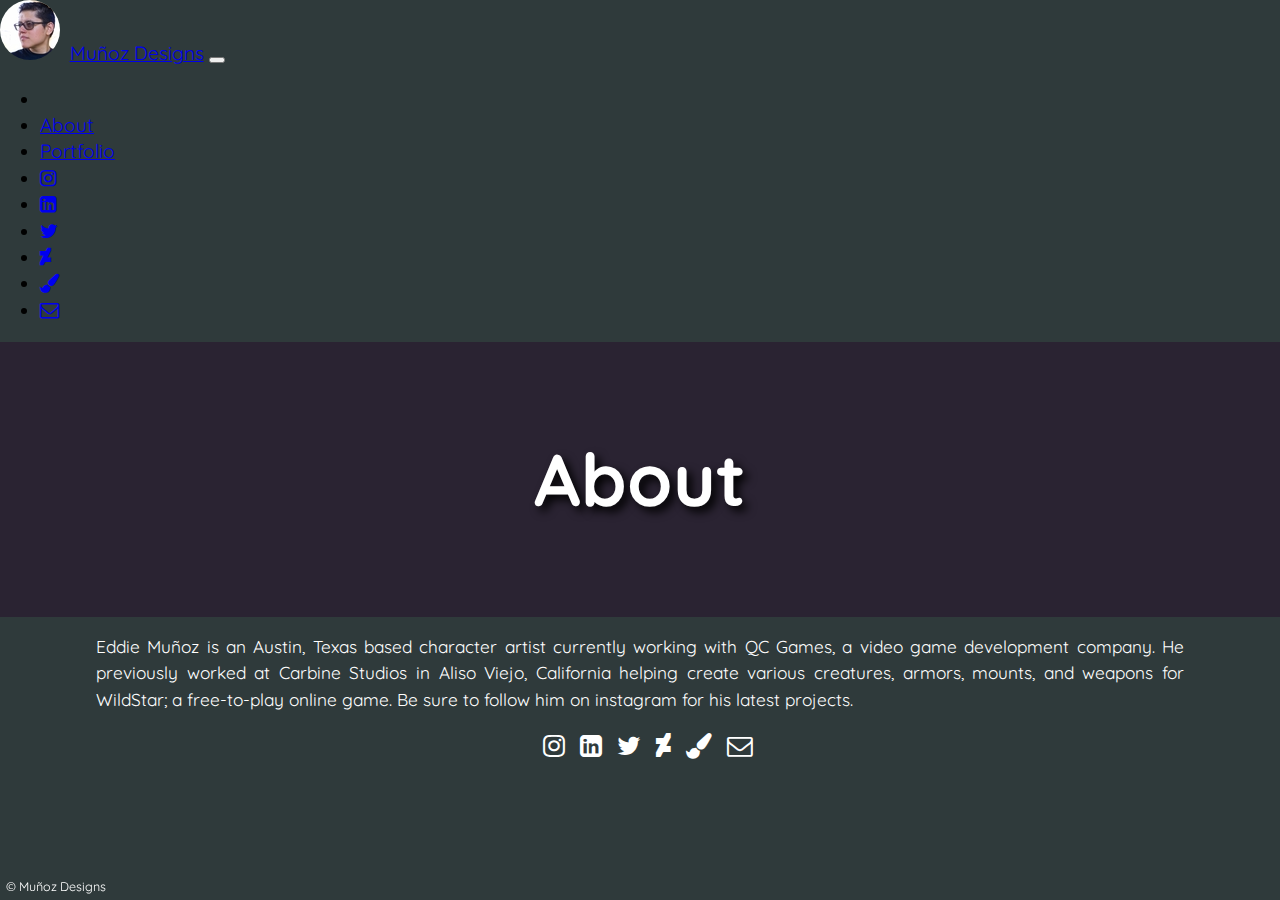
==== about.html @ 2b8dea1d "Initial commit" ====
<!DOCTYPE html>
<html>
<head>
  <title>About</title>
  <link rel="shortcut icon" type="images/ico" href="favicon-paint-brush.ico">
  <meta name="viewport" content="width=device-width, initial-scale=1.0 user-scalable=no">
  <link href="https://fonts.googleapis.com/css?family=Quicksand" rel="stylesheet">
  <link rel="stylesheet" href="https://maxcdn.bootstrapcdn.com/bootstrap/4.0.0-beta/css/bootstrap.min.css" integrity="sha384-/Y6pD6FV/Vv2HJnA6t+vslU6fwYXjCFtcEpHbNJ0lyAFsXTsjBbfaDjzALeQsN6M" crossorigin="anonymous">
  <link rel="stylesheet" type="text/css" href="about1.css">
  <link rel="stylesheet" type="text/css" href="https://cdnjs.cloudflare.com/ajax/libs/font-awesome/4.7.0/css/font-awesome.css">
   <link rel="shortcut icon" type="images/ico" href="favicon-paint-brush.ico">
</head>
<body>

  <!--navbar-->   
  <nav class="navbar navbar-expand-sm navbar-dark bg-dark">
    <a class="navbar-brand" href="index.html"><img class="avatar" src="images/Originals/avatar.jpg" alt>Mu&ntilde;oz Designs</a>

    <!--Toggle Button-->
    <button class="navbar-toggler" type="button" data-toggle="collapse" data-target="#navbarResponsive" aria-controls="navbarResponsive" aria-expanded="false" aria-label="Toggle navigation">
      <span class="navbar-toggler-icon"></span></button>

      <!--Navbar links-->
      <div class="collapse navbar-collapse text-center" id="navbarResponsive">
        <ul class="navbar-nav ml-auto">
          <li class="nav-item">
            <li class="nav-item">
              <a class="nav-link"
              href="about.html">About</a>
            </li>
            <li class="nav-item">
              <a class="nav-link"
              href="portfolio.html">Portfolio</a>
            </li>

            <!--Social Media Icons-->
            <li class="nav-item">
              <a class="nav-link" href="https://www.instagram.com/eddiearkmunoz/" title="Follow on Instagram" target="_blank"><i class="fa fa-instagram" aria-hidden="true"></i></a>

              <li class="nav-item">
                <a class="nav-link" href="https://www.linkedin.com/in/eddie-munoz-351a9428/" title="Follow on Linkedin" target="_blank"><i class="fa fa-linkedin-square" aria-hidden="true"></i></a>

                <li class="nav-item">
                  <a class="nav-link" href="https://twitter.com/arkadiusart" title="Follow on Twitter" target="_blank"><i class="fa fa-twitter" aria-hidden="true"></i></a>

                  <li class="nav-item">
                    <a class="nav-link" href="https://eddiemunoz.deviantart.com/gallery/" title="Follow on Deviant Art" target="_blank"><i class="fa fa-deviantart" aria-hidden="true"></i></a>

                    <li class="nav-item">
                      <a class="nav-link" href="https://www.artstation.com/ed209" title="Follow on ArtStation" target="_blank"><i class="fa fa-paint-brush" aria-hidden="true"></i></a>

                      <li class="nav-item">
                        <a class="nav-link" href="contact.php" title="Email">
                          <i class="fa fa-envelope-o" aria-hidden="true"></i></a>
                        </ul>
                      </div>
                    </div>
                  </nav>


                  <div class="intro">
                    <h1>About</h1>
                  </div>






                  
                  <div class="bio">Eddie Mu&ntilde;oz is an Austin, Texas based character artist currently working with QC Games, a video game development company. He previously worked at Carbine Studios in Aliso Viejo, California helping create various creatures, armors, mounts, and weapons for WildStar; a free-to-play online game. Be sure to follow him on instagram for his latest projects.</div>

                  <!-- <img src="images/hammer.gif" alt="" width="200" height="275"><-->


                  

                  <footer class="page-footer">
                    <ul class="social-icons">
                      <li>
                        <a href="https://www.instagram.com/eddiearkmunoz/" title="Follow on Instagram" target="_blank"><i class="fa fa-instagram fa-lg" aria-hidden="true" style="color:white"></i></a>

                        <li>
                          <a href="https://www.linkedin.com/in/eddie-munoz-351a9428/" title="Follow on Linkedin" target="_blank"><i class="fa fa-linkedin-square fa-lg" aria-hidden="true" style="color:white"></i></a>

                          <li>
                            <a href="https://twitter.com/arkadiusart" title="Follow on Twitter" target="_blank"><i class="fa fa-twitter fa-lg" aria-hidden="true" style="color:white"></i></a>

                            <li>
                              <a href="https://eddiemunoz.deviantart.com/gallery/" title="Follow on Deviant Art" target="_blank"><i class="fa fa-deviantart fa-lg" aria-hidden="true" style="color:white"></i></a>

                              <li>
                                <a href="https://www.artstation.com/ed209" title="Follow on ArtStation" target="_blank"><i class="fa fa-paint-brush fa-lg" aria-hidden="true" style="color:white"></i></a>

                                <li>
                                  <a href="contact.php" title="Email">
                                    <i class="fa fa-envelope-o fa-lg" aria-hidden="true" style="color:white"></i></a>
                                  </ul>



                                </li>
                              </footer>

                              <div class="copyright">&#169; Mu&ntilde;oz Designs</div>





                              <script src="https://code.jquery.com/jquery-3.2.1.slim.min.js" integrity="sha384-KJ3o2DKtIkvYIK3UENzmM7KCkRr/rE9/Qpg6aAZGJwFDMVNA/GpGFF93hXpG5KkN" crossorigin="anonymous"></script>
                              <script src="https://cdnjs.cloudflare.com/ajax/libs/popper.js/1.11.0/umd/popper.min.js" integrity="sha384-b/U6ypiBEHpOf/4+1nzFpr53nxSS+GLCkfwBdFNTxtclqqenISfwAzpKaMNFNmj4" crossorigin="anonymous"></script>
                              <script src="https://maxcdn.bootstrapcdn.com/bootstrap/4.0.0-beta/js/bootstrap.min.js" integrity="sha384-h0AbiXch4ZDo7tp9hKZ4TsHbi047NrKGLO3SEJAg45jXxnGIfYzk4Si90RDIqNm1" crossorigin="anonymous"></script>
                            </body>
                            </html>
---- about1.css ----
html{
  box-sizing: border-box;}
  *,
  *: before, 
  *: after {
    box-sizing: inherit;
    padding: 0;
    margin: 0;
  }
  body{
  background-image: url();
  width: 100%;
  height: 100%;
  background-position: bottom center;
  background-repeat: no-repeat;
  background-attachment: fixed;
  background-size: cover;
  background-color: #464646;
  font-family:"Quicksand";
  font-size: 1.2em;
  line-height: 1.375em;
  padding: 0;
  margin: 0;

  background-color: #2F3A3B;
  -webkit-font-smoothing: antialiased;
  
  }

 navbar-brand{

    height: 3em;
    width: 3em;
    margin-top: -8px;
    margin-right: 1em;
    margin-left: 1em;
    margin-bottom: -8px
   
}
.avatar{
border-radius: 5em;
margin-right: .5em;
margin-left: 0em;

}
  .intro{
    display: inline-block;
    width: 100%;
    padding: 75px 0 75px;
    background-color: #2A2332;
    background-size: cover;
    font-size: 1.9em;
    text-align: center;
    color: #FFF;

  }

   h1{
    font-weight: medium;
    text-shadow:5px 5px 10px black;
    position: center;
  }
  
 
  .bio{
    display: flex;
    flex-flow: column wrap;
    text-align: justify;
    margin-top: 1em;
    margin-left: 1.5em;
    margin-right: 1.5em;
    margin-bottom: 1em;
    color: #FFF;

  }


.page-footer{
  text-align: center;
  display:flex;
  list-style-type: none;


}

ul.social-icons {
    display: block;
    margin: 0 auto;
    text-align: center
    


}

ul.social-icons li {
    display: inline-block;
    margin- right: 15px;
    margin-left: 15px;

   
}


.copyright{
    bottom: 0%;
    position: fixed;
    color: #FFF;
    margin-left: .5%;
    font-size: 65%;
}


.page-footer{

  padding top: 20px;
  padding-right: 20px;
  padding-left: 20px;
  
}
ul.social-icons{
  padding: 0px;

}

}

@media screen and (min-width: 768px) {
 
   .bio{
    width: 90%;
    text-align: justify;
    margin:0 auto;
    padding-top: 2%;
    padding-bottom: 5%;
  }
}
@media screen and (min-width: 320px) {
.bio{
  width: 85%;
margin:0 auto;
  font-size: 90%;
  padding-top: 1em;
}
.page-footer{
  padding-top: 1em;
  padding-bottom: 4em;
}
}
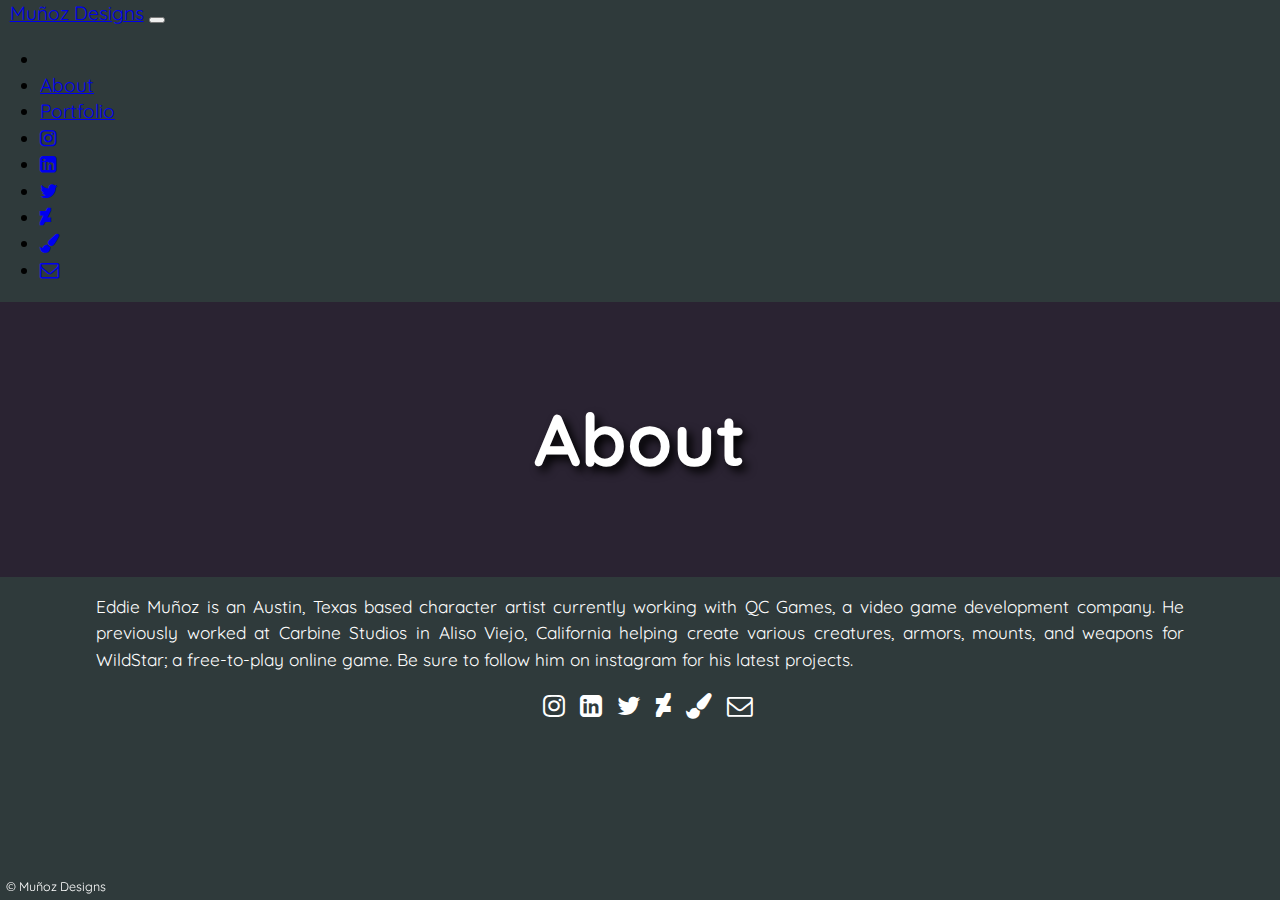
==== commit b3776b15: "Revert "Folder updates"" ====
(no text change in the page or its own stylesheets)
